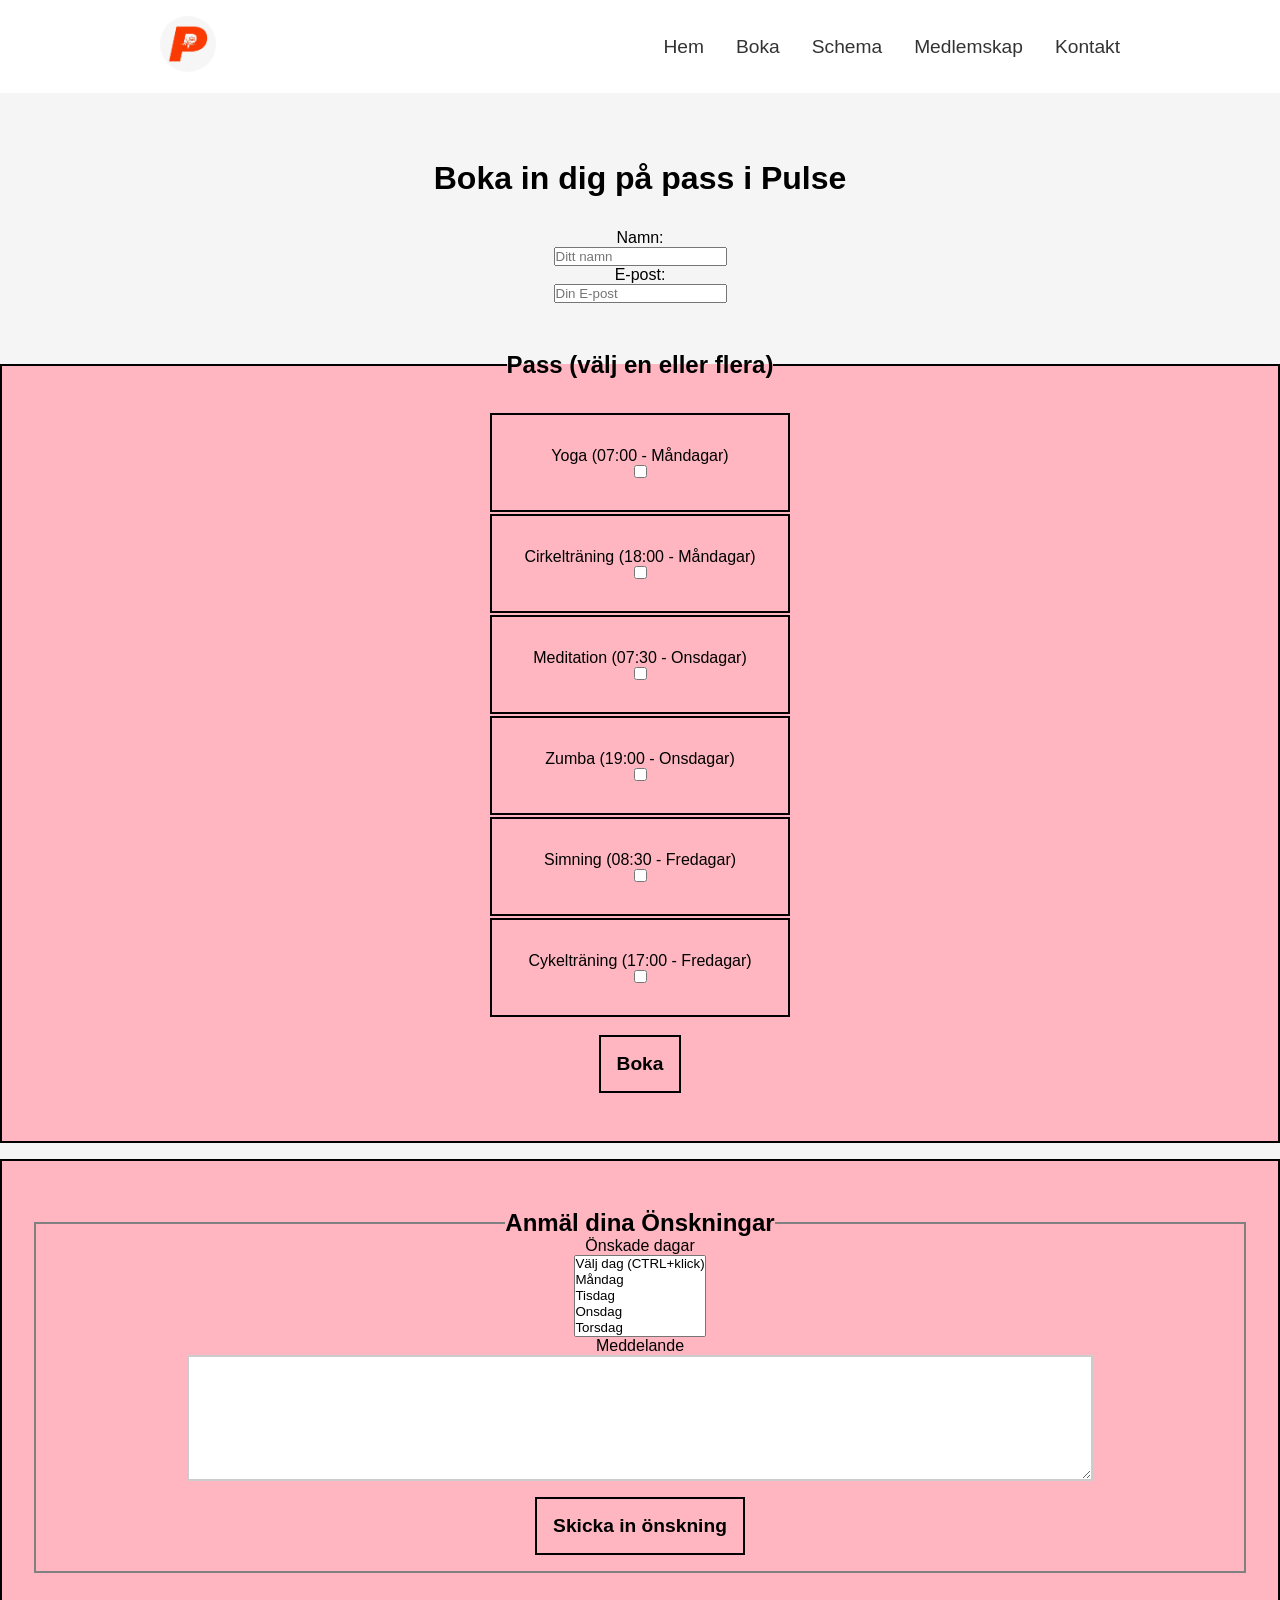
==== boka.html @ 0f68f52a "tog bort target="_blank" från navigeringslänkarna för konsekvensens skull" ====
<!DOCTYPE html>
<html lang="en">
<head>
    <meta charset="UTF-8">
    <meta name="viewport" content="width=device-width, initial-scale=1.0">
    <link rel="stylesheet" href="assets/styles/boka.css">
    <link rel="stylesheet" href="assets/styles/nav.css">
    <link rel="icon" type="image/png" href="assets/favicon/favicon-96x96.png" sizes="96x96" />
    <link rel="icon" type="image/svg+xml" href="assets/favicon/favicon.svg" />
    <link rel="shortcut icon" href="assets/favicon/favicon.ico" />
    <link rel="apple-touch-icon" sizes="180x180" href="assets/favicon/apple-touch-icon.png" />
    <link rel="manifest" href="assets/favicon/site.webmanifest" />
    <title>Boka</title>
</head>
<body>
    
    <nav>
        <div class="logo"><img src="assets/images/logo.png" alt="Träningsstudion Pulse Logo"></div>
        <ul>
            <li><a href="index.html" rel="noopener noreferrer">Hem</a></li>
            <li><a href="boka.html" rel="noopener noreferrer">Boka</a></li>
            <li><a href="schema.html" rel="noopener noreferrer">Schema</a></li>
            <li><a href="medlemskap.html" rel="noopener noreferrer">Medlemskap</a></li>
            <li><a href="kontakt.html" rel="noopener noreferrer">Kontakt</a></li>
        </ul>
    </nav>

    <header>
        <h1>Boka in dig på pass i Pulse</h1>
    </header>
    <main>
        <form action="#" method="post">
            <div class="userinput">
            <label for="namn">Namn:</label>
            <input type="text" name="namn" id="namn" required placeholder="Ditt namn">

            <label for="email">E-post:</label>
            <input type="email" id="email" name="email" required placeholder="Din E-post">
            </div>
            <div class="submit">
                    <fieldset class="ram">
                        <legend class="ramrubrik">Pass (välj en eller flera)</legend>
                    <table>
                        <tbody>
                            <tr>
                                <td class="ram">
                                    <label for="yoga">Yoga (07:00 - Måndagar)</label>
                                    <input type="checkbox" id="yoga" name="trainingType" value="yoga">
                                </td>
                            </tr>
                            <tr>
                                <td class="ram">
                                    <label for="cirkletraining">Cirkelträning (18:00 - Måndagar)</label>
                                    <input type="checkbox" name="trainingType" id="cirkletraining" value="cirkletraining">
                                </td>
                            </tr>
                            <tr>
                                <td class="ram">
                            <label for="meditation">Meditation (07:30 - Onsdagar)</label>
                            <input type="checkbox" name="trainingType" id="meditation" value="meditation">
                                </td>
                            </tr>
                            <tr>
                                <td class="ram">
                            <label for="zumba">Zumba (19:00 - Onsdagar)</label>
                            <input type="checkbox" name="trainingType" id="zumba" value="zumba">
                                </td>
                            </tr>
                            <tr>
                                <td class="ram">    
                            <label for="simning">Simning (08:30 - Fredagar)</label>
                            <input type="checkbox" name="trainingType" id="simning" value="simning">
                                </td>
                            </tr>
                            <tr>
                                <td class="ram">   
                            <label for="cycling">Cykelträning (17:00 - Fredagar)</label>
                            <input type="checkbox" name="trainingType" id="cycling" value="cycling">
                                </td>
                            </tr>
                    </fieldset> 
                </tbody>  
            </table> 
            <button type="submit" class="boka-btn">Boka</button>  
            </div>
        </form>
        <form action="#" method="post" class="meddelandeform">
            <fieldset class="ram-med">
            <legend class="med-legend">Anmäl dina Önskningar</legend>
            <label for="onskad-dag">Önskade dagar</label>
            <div class="selectors">
            <select id="onskad-dag" name="onskad-dag" required multiple size="5">
                <option value="">Välj dag (CTRL+klick)</option>
                <option value="måndag">Måndag</option>
                <option value="tisdag">Tisdag</option>
                <option value="onsdag">Onsdag</option>
                <option value="Torsdag">Torsdag</option>
                <option value="fredag">Fredag</option>
            </select>
            </div>
            <label for="meddelande">Meddelande</label>
            <textarea id="meddelande" name="meddelande" rows="6"></textarea>
            <button type="submit">Skicka in önskning</button>
            </fieldset>
        </form>
    </main>
</body>
</html>
---- assets/styles/boka.css ----
h1 {
    margin-top: 10rem;
    text-align: center;
    margin-bottom: 2rem;
}
.ram {
    border: 2px solid black;
    background-color: lightpink;
    padding: 2rem;
    display: flex;
    flex-direction: column;
    align-items: center;
    justify-content: center;
}

.ram:hover{
    background-color: #ddd;
}

.ramrubrik {
    text-align: center;
    font-size: x-large;
    font-weight: bold;
}

button {
    border: 2px solid black;
    background-color: lightpink;
    padding: 1rem;
    margin: 1rem;
    font-weight: bold;
    font-size: larger;
}

.userinput {
    display: flex;
    flex-direction: column;
    align-items: center;
    justify-content: center;
}

.boka-btn:hover {
    border: 2px solid lightpink;
    background-color: rgb(24, 23, 23);
    color: #ccc;
    font-size: x-large;
}

fieldset {
    margin-top: 3rem;
    margin-bottom: 1rem;
    display: flex;
    justify-content: space-around;
    flex-direction: column;
    align-items: center;
    border: 2px solid gray;
}

.tableboka {
    border: 2px solid black;
    background-color: lightpink;
}

.submit {
    display: flex;
    flex-direction: column;
}

.meddelandeform {
    border: 2px solid black;
    background-color: lightpink;
    padding: 2rem;
    display: flex;
    flex-direction: column;
    align-items: center;
    justify-content: center;
}

.selectors {
    display: flex;
    flex-direction: row;
    align-items: center;
    justify-content: center;
}

.med-legend {
    text-align: center;
    font-size: x-large;
    font-weight: bold;
}

.ram-med {
    margin-top: 1rem;
    margin-bottom: 1rem;
    display: flex;
    justify-content: space-around;
    flex-direction: column;
    align-items: center;
    border: 2px solid gray;
    width: 100%;
}

#meddelande{
    width: 75%;
    padding: 1rem;
    border: 2px solid #ccc;
}
---- assets/styles/nav.css ----
* {
    margin: 0;
    padding: 0;
    box-sizing: border-box;
}

body {
    font-family: 'Poppins', sans-serif;
    background-color: #f5f5f5;
}

nav {
    width: 100%;
    padding: 1rem 10rem;
    display: flex;
    justify-content: space-between;
    align-items: center;
    font-size: 1.2rem;
    position: fixed;
    top: 0;
    background-color: #fff;
    z-index: 1000;
}

nav ul {
    display: flex;
    justify-content: center;
    gap: 2rem;
    list-style: none;
}

nav ul li a {
    text-decoration: none;
    color: #333;
    transition: color 0.3s ease;
}

nav ul li a:hover {
    color: #0a0a0a;
}

nav .logo {
    font-weight: bold;
    font-family: Arial, Helvetica, sans-serif;
    user-select: none;
}

nav .logo img {
    height: 3.5rem;
    width: auto;
    border-radius: 50%;
}

@media (max-width: 768px) {
    nav {
        padding: 1rem 2rem;
    }

    nav ul {
        gap: 1rem;
    }
}

@media (max-width: 480px) {
    nav {
        flex-direction: column;
        align-items: flex-start;
    }

    nav ul {
        flex-direction: column;
        gap: .5rem;
    }
}
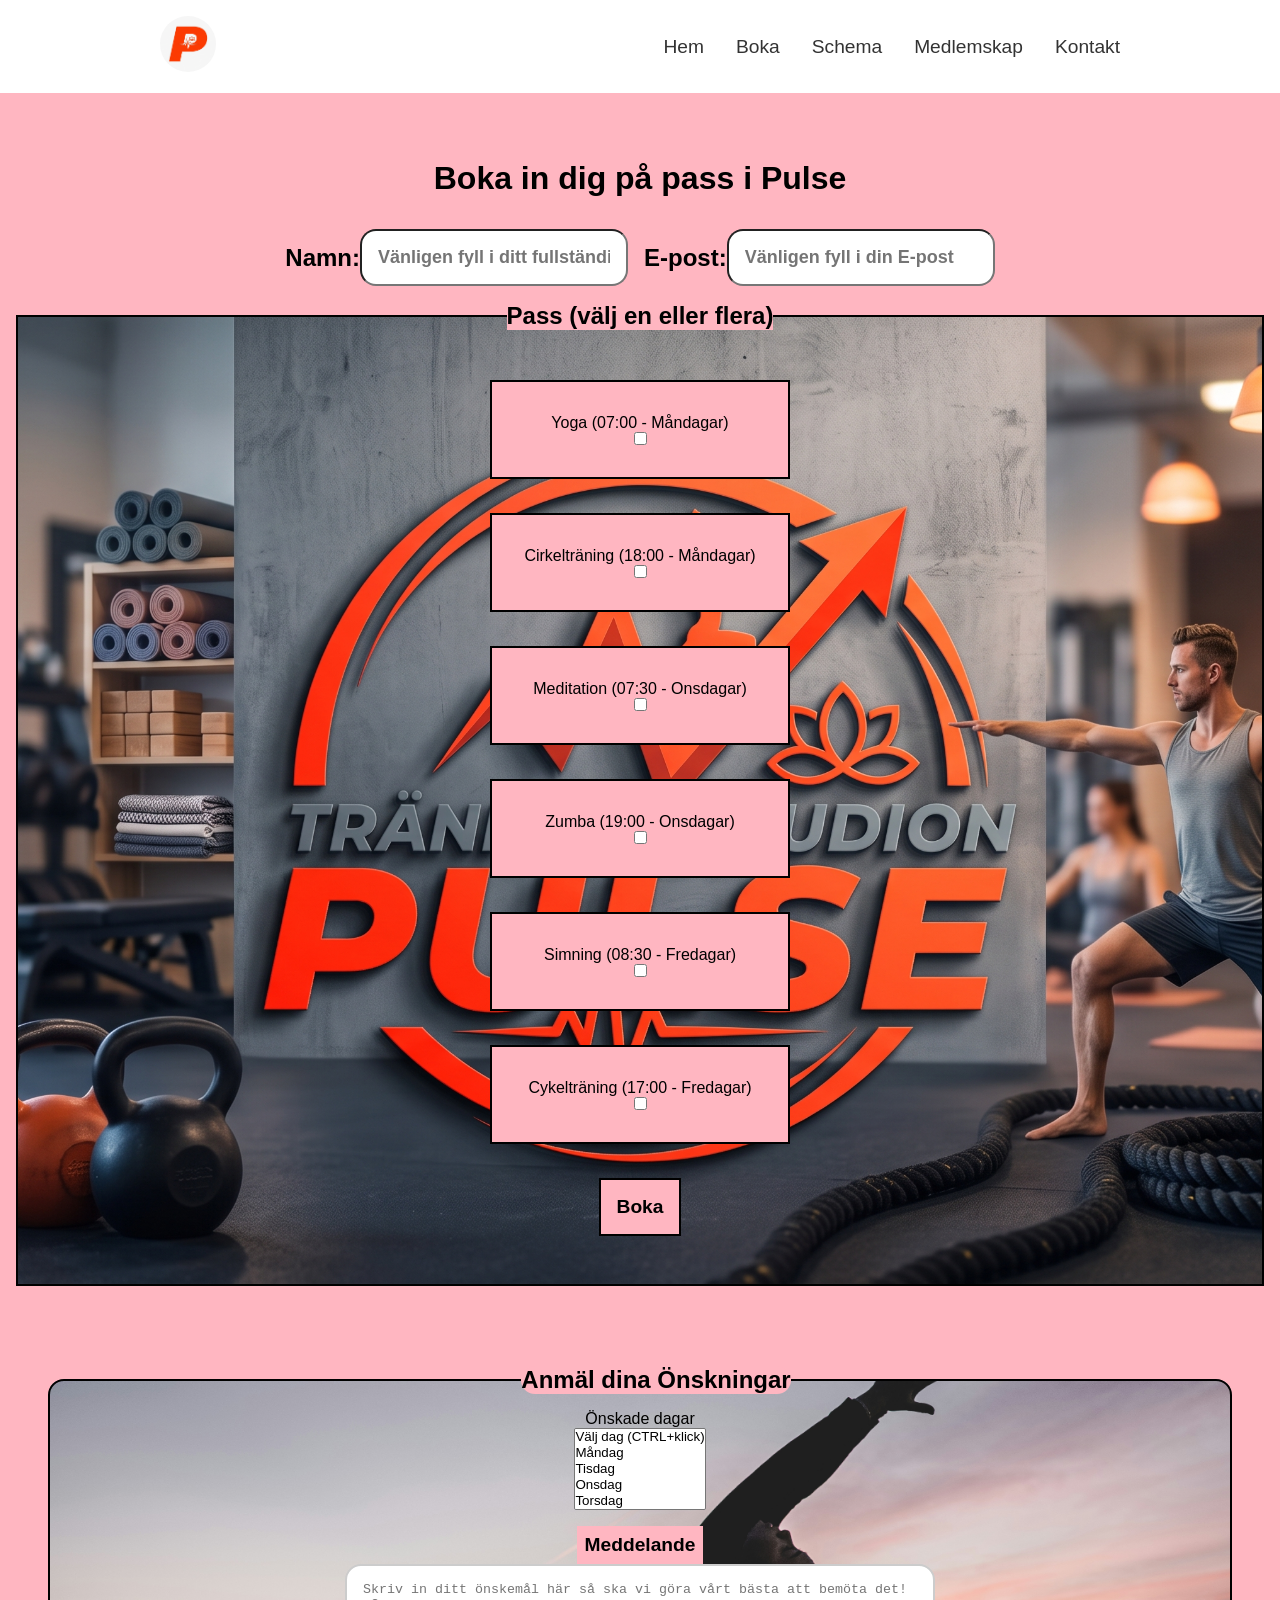
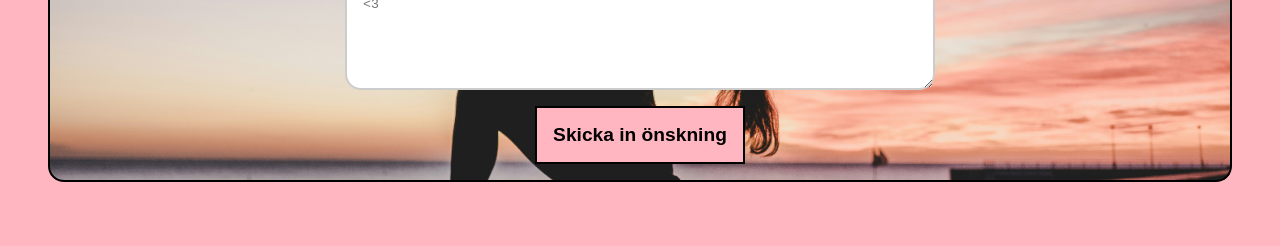
==== commit 7f7ccb54: "ny style till boka" ====
--- a/boka.html
+++ b/boka.html
@@ -12,8 +12,7 @@
     <link rel="manifest" href="assets/favicon/site.webmanifest" />
     <title>Boka</title>
 </head>
-<body>
-    
+<body id="form-header">
     <nav>
         <div class="logo"><img src="assets/images/logo.png" alt="Träningsstudion Pulse Logo"></div>
         <ul>
@@ -24,56 +23,55 @@
             <li><a href="kontakt.html" rel="noopener noreferrer">Kontakt</a></li>
         </ul>
     </nav>
-
     <header>
         <h1>Boka in dig på pass i Pulse</h1>
     </header>
     <main>
         <form action="#" method="post">
-            <div class="userinput">
-            <label for="namn">Namn:</label>
-            <input type="text" name="namn" id="namn" required placeholder="Ditt namn">
+            <div id="userlable-input">
+            <label class="userlable" for="namn">Namn:</label>
+            <input class="userinput" type="text" name="namn" id="namn" required placeholder="Vänligen fyll i ditt fullständiga namn">
 
-            <label for="email">E-post:</label>
-            <input type="email" id="email" name="email" required placeholder="Din E-post">
+            <label class="userlable" for="email">E-post:</label>
+            <input class="userinput" type="email" id="email" name="email" required placeholder="Vänligen fyll i din E-post">
             </div>
             <div class="submit">
-                    <fieldset class="ram">
+                    <fieldset id="ram">
                         <legend class="ramrubrik">Pass (välj en eller flera)</legend>
                     <table>
                         <tbody>
                             <tr>
-                                <td class="ram">
+                                <td class="ram-trainingstype">
                                     <label for="yoga">Yoga (07:00 - Måndagar)</label>
                                     <input type="checkbox" id="yoga" name="trainingType" value="yoga">
                                 </td>
                             </tr>
                             <tr>
-                                <td class="ram">
+                                <td class="ram-trainingstype">
                                     <label for="cirkletraining">Cirkelträning (18:00 - Måndagar)</label>
                                     <input type="checkbox" name="trainingType" id="cirkletraining" value="cirkletraining">
                                 </td>
                             </tr>
                             <tr>
-                                <td class="ram">
+                                <td class="ram-trainingstype">
                             <label for="meditation">Meditation (07:30 - Onsdagar)</label>
                             <input type="checkbox" name="trainingType" id="meditation" value="meditation">
                                 </td>
                             </tr>
                             <tr>
-                                <td class="ram">
+                                <td class="ram-trainingstype">
                             <label for="zumba">Zumba (19:00 - Onsdagar)</label>
                             <input type="checkbox" name="trainingType" id="zumba" value="zumba">
                                 </td>
                             </tr>
                             <tr>
-                                <td class="ram">    
+                                <td class="ram-trainingstype">    
                             <label for="simning">Simning (08:30 - Fredagar)</label>
                             <input type="checkbox" name="trainingType" id="simning" value="simning">
                                 </td>
                             </tr>
                             <tr>
-                                <td class="ram">   
+                                <td class="ram-trainingstype">   
                             <label for="cycling">Cykelträning (17:00 - Fredagar)</label>
                             <input type="checkbox" name="trainingType" id="cycling" value="cycling">
                                 </td>
@@ -85,7 +83,7 @@
             </div>
         </form>
         <form action="#" method="post" class="meddelandeform">
-            <fieldset class="ram-med">
+            <fieldset id="ram-med">
             <legend class="med-legend">Anmäl dina Önskningar</legend>
             <label for="onskad-dag">Önskade dagar</label>
             <div class="selectors">
@@ -98,9 +96,9 @@
                 <option value="fredag">Fredag</option>
             </select>
             </div>
-            <label for="meddelande">Meddelande</label>
-            <textarea id="meddelande" name="meddelande" rows="6"></textarea>
-            <button type="submit">Skicka in önskning</button>
+            <label id="med-text" for="meddelande">Meddelande</label>
+            <textarea id="meddelande" name="meddelande" rows="6" placeholder="Skriv in ditt önskemål här så ska vi göra vårt bästa att bemöta det! <3"></textarea>
+            <button type="submit" id="med-btn">Skicka in önskning</button>
             </fieldset>
         </form>
     </main>
--- a/assets/styles/boka.css
+++ b/assets/styles/boka.css
@@ -3,7 +3,32 @@
     text-align: center;
     margin-bottom: 2rem;
 }
-.ram {
+
+
+#form-header {
+    background-color: lightpink;
+}
+
+#userlable-input {
+    display: flex;
+    flex-direction: row;
+    align-items: center;
+    justify-content: center;
+}
+#ram {
+    border: 2px solid black;
+    background-image: url(../images/medlemskap/header.jpg);
+    background-size: cover;
+    background-position: center;
+    padding: 2rem;
+    display: flex;
+    flex-direction: column;
+    align-items: center;
+    justify-content: center;
+    margin: 1rem;
+}
+
+.ram-trainingstype {
     border: 2px solid black;
     background-color: lightpink;
     padding: 2rem;
@@ -11,16 +36,18 @@
     flex-direction: column;
     align-items: center;
     justify-content: center;
+    margin: 1rem;
 }
 
-.ram:hover{
-    background-color: #ddd;
+.ram-trainingstype:hover{
+    background-color: greenyellow;
 }
 
 .ramrubrik {
     text-align: center;
     font-size: x-large;
     font-weight: bold;
+    background-color: lightpink;
 }
 
 button {
@@ -32,17 +59,27 @@
     font-size: larger;
 }
 
-.userinput {
+.user {
     display: flex;
     flex-direction: column;
     align-items: center;
     justify-content: center;
 }
 
+.userlable {
+    color: black;
+    font-size: x-large;
+    font-weight: bold;
+}
+
+.userinput {
+    font-size: large;
+    font-weight: bold;
+}
+
 .boka-btn:hover {
     border: 2px solid lightpink;
-    background-color: rgb(24, 23, 23);
-    color: #ccc;
+    background-color: greenyellow;
     font-size: x-large;
 }
 
@@ -59,6 +96,7 @@
 .tableboka {
     border: 2px solid black;
     background-color: lightpink;
+    margin: 1rem;
 }
 
 .submit {
@@ -67,13 +105,13 @@
 }
 
 .meddelandeform {
-    border: 2px solid black;
     background-color: lightpink;
     padding: 2rem;
     display: flex;
     flex-direction: column;
     align-items: center;
     justify-content: center;
+    margin: 1rem;
 }
 
 .selectors {
@@ -87,21 +125,63 @@
     text-align: center;
     font-size: x-large;
     font-weight: bold;
+    margin: 1rem;
+    background-color: lightpink;
+    border-radius: 1rem;
 }
 
-.ram-med {
-    margin-top: 1rem;
-    margin-bottom: 1rem;
+#ram-med {
+    margin: 1rem;
     display: flex;
     justify-content: space-around;
     flex-direction: column;
     align-items: center;
-    border: 2px solid gray;
+    border: 2px solid black;
     width: 100%;
+    background-image: url(../images/index/header.jpg);
+    background-size: cover;
+    background-position: center;
+    border-radius: 1rem;
 }
 
 #meddelande{
-    width: 75%;
+    width: 50%;
     padding: 1rem;
     border: 2px solid #ccc;
+    border-radius: 1rem;
+}
+
+#med-btn:hover {
+    background-color: greenyellow;
+    border: none;
+}
+
+#med-text {
+    color: black;
+    font-size: larger;
+    font-weight: bold;
+    background-color: lightpink;
+    margin-top: 1rem;
+    padding: 8px;
+}
+
+#namn {
+    width: fit-content;
+    min-width: 10ch;
+    align-self: auto;
+    background-color: white;
+    color: lightpink;
+    padding: 1rem;
+    border-radius: 1rem;
+    margin-right: 1rem;
+}
+
+#email {
+    width: fit-content;
+    min-width: 10ch;
+    align-self: auto;
+    background-color: white;
+    color: lightpink;
+    padding: 1rem;
+    border-radius: 1rem;
 }
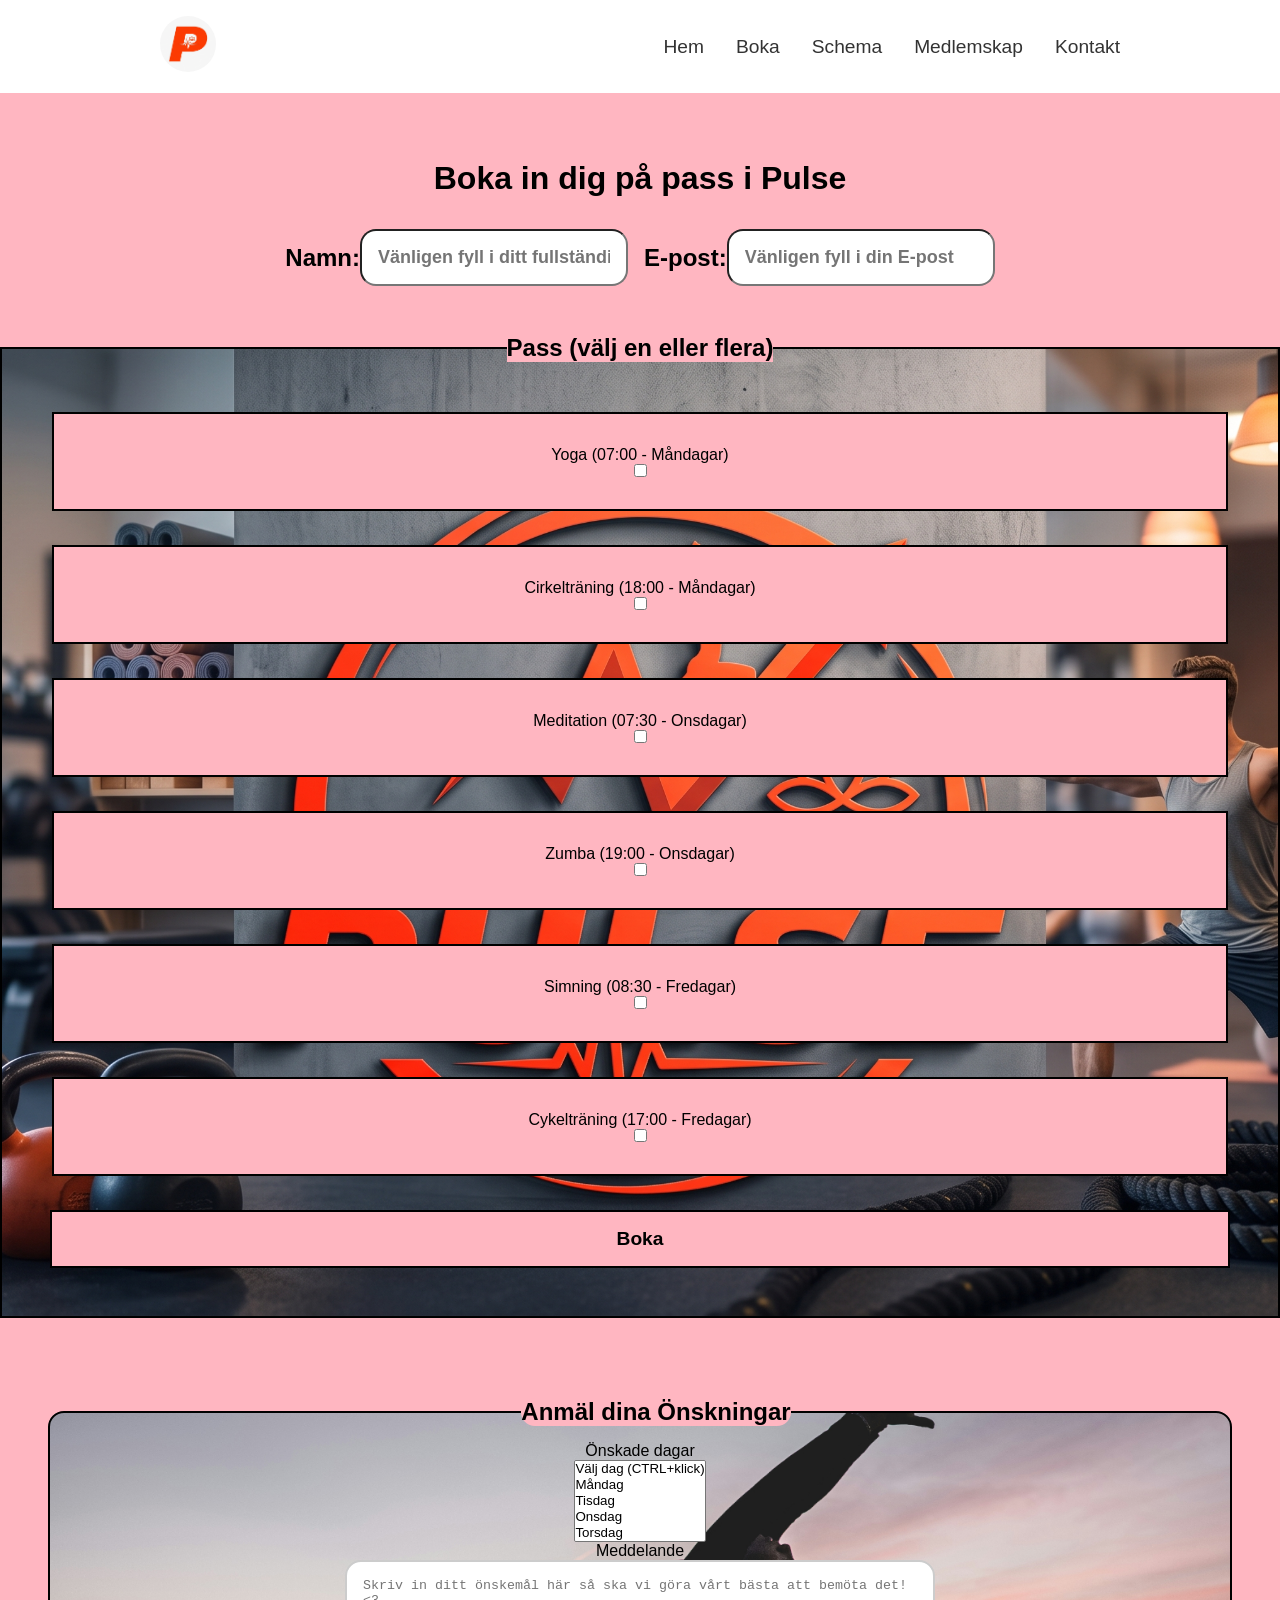
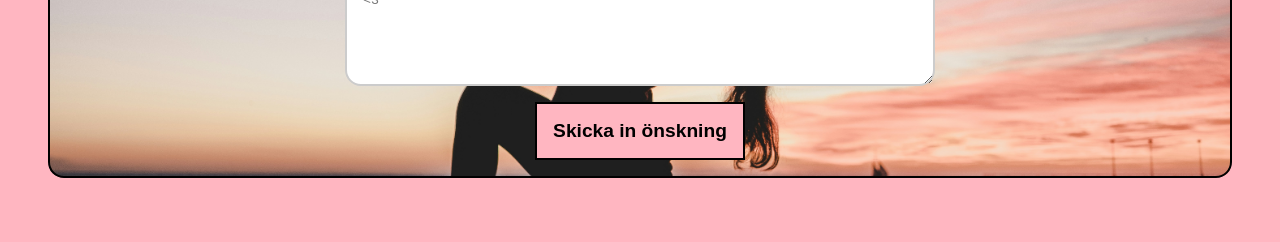
==== commit f7c71090: "wider lables för passen" ====
--- a/boka.html
+++ b/boka.html
@@ -42,13 +42,13 @@
                         <tbody>
                             <tr>
                                 <td class="ram-trainingstype">
-                                    <label for="yoga">Yoga (07:00 - Måndagar)</label>
+                                    <label or="yoga">Yoga (07:00 - Måndagar)</label>
                                     <input type="checkbox" id="yoga" name="trainingType" value="yoga">
                                 </td>
                             </tr>
                             <tr>
                                 <td class="ram-trainingstype">
-                                    <label for="cirkletraining">Cirkelträning (18:00 - Måndagar)</label>
+                                    <label raining" for="cirkletraining">Cirkelträning (18:00 - Måndagar)</label>
                                     <input type="checkbox" name="trainingType" id="cirkletraining" value="cirkletraining">
                                 </td>
                             </tr>
@@ -96,7 +96,7 @@
                 <option value="fredag">Fredag</option>
             </select>
             </div>
-            <label id="med-text" for="meddelande">Meddelande</label>
+            <label t" for="meddelande">Meddelande</label>
             <textarea id="meddelande" name="meddelande" rows="6" placeholder="Skriv in ditt önskemål här så ska vi göra vårt bästa att bemöta det! <3"></textarea>
             <button type="submit" id="med-btn">Skicka in önskning</button>
             </fieldset>
--- a/assets/styles/boka.css
+++ b/assets/styles/boka.css
@@ -21,22 +21,19 @@
     background-size: cover;
     background-position: center;
     padding: 2rem;
-    display: flex;
-    flex-direction: column;
-    align-items: center;
-    justify-content: center;
-    margin: 1rem;
+    display: grid;
+    grid-template-columns: repeat(1, 1fr);
 }
 
 .ram-trainingstype {
     border: 2px solid black;
     background-color: lightpink;
     padding: 2rem;
-    display: flex;
-    flex-direction: column;
-    align-items: center;
-    justify-content: center;
-    margin: 1rem;
+    margin: 1rem;
+    display: flex;
+    flex-direction: column;
+    align-items: center;
+    justify-content: center;
 }
 
 .ram-trainingstype:hover{
@@ -184,4 +181,39 @@
     color: lightpink;
     padding: 1rem;
     border-radius: 1rem;
-}+}
+
+/* .simning {
+    background-image: url(../images/simning.png);
+    background-size: auto;
+    background-position: center;
+    font-weight: bold;
+    padding: 2rem;
+    margin: 1rem;
+    display: flex;
+    flex-direction: column;
+    align-items: center;
+    justify-content: center;
+}
+
+#simning {
+    background-color: lightpink;
+} */
+
+/* 
+.cycling {
+    background-image: url(../images/cycling.png);
+    background-size: contain;
+    background-position: center;
+    font-weight: bold;
+    padding: 2rem;
+    margin: 1rem;
+    display: flex;
+    flex-direction: column;
+    align-items: center;
+    justify-content: center;
+}
+
+#cycling {
+    background-color: lightpink;
+}  */
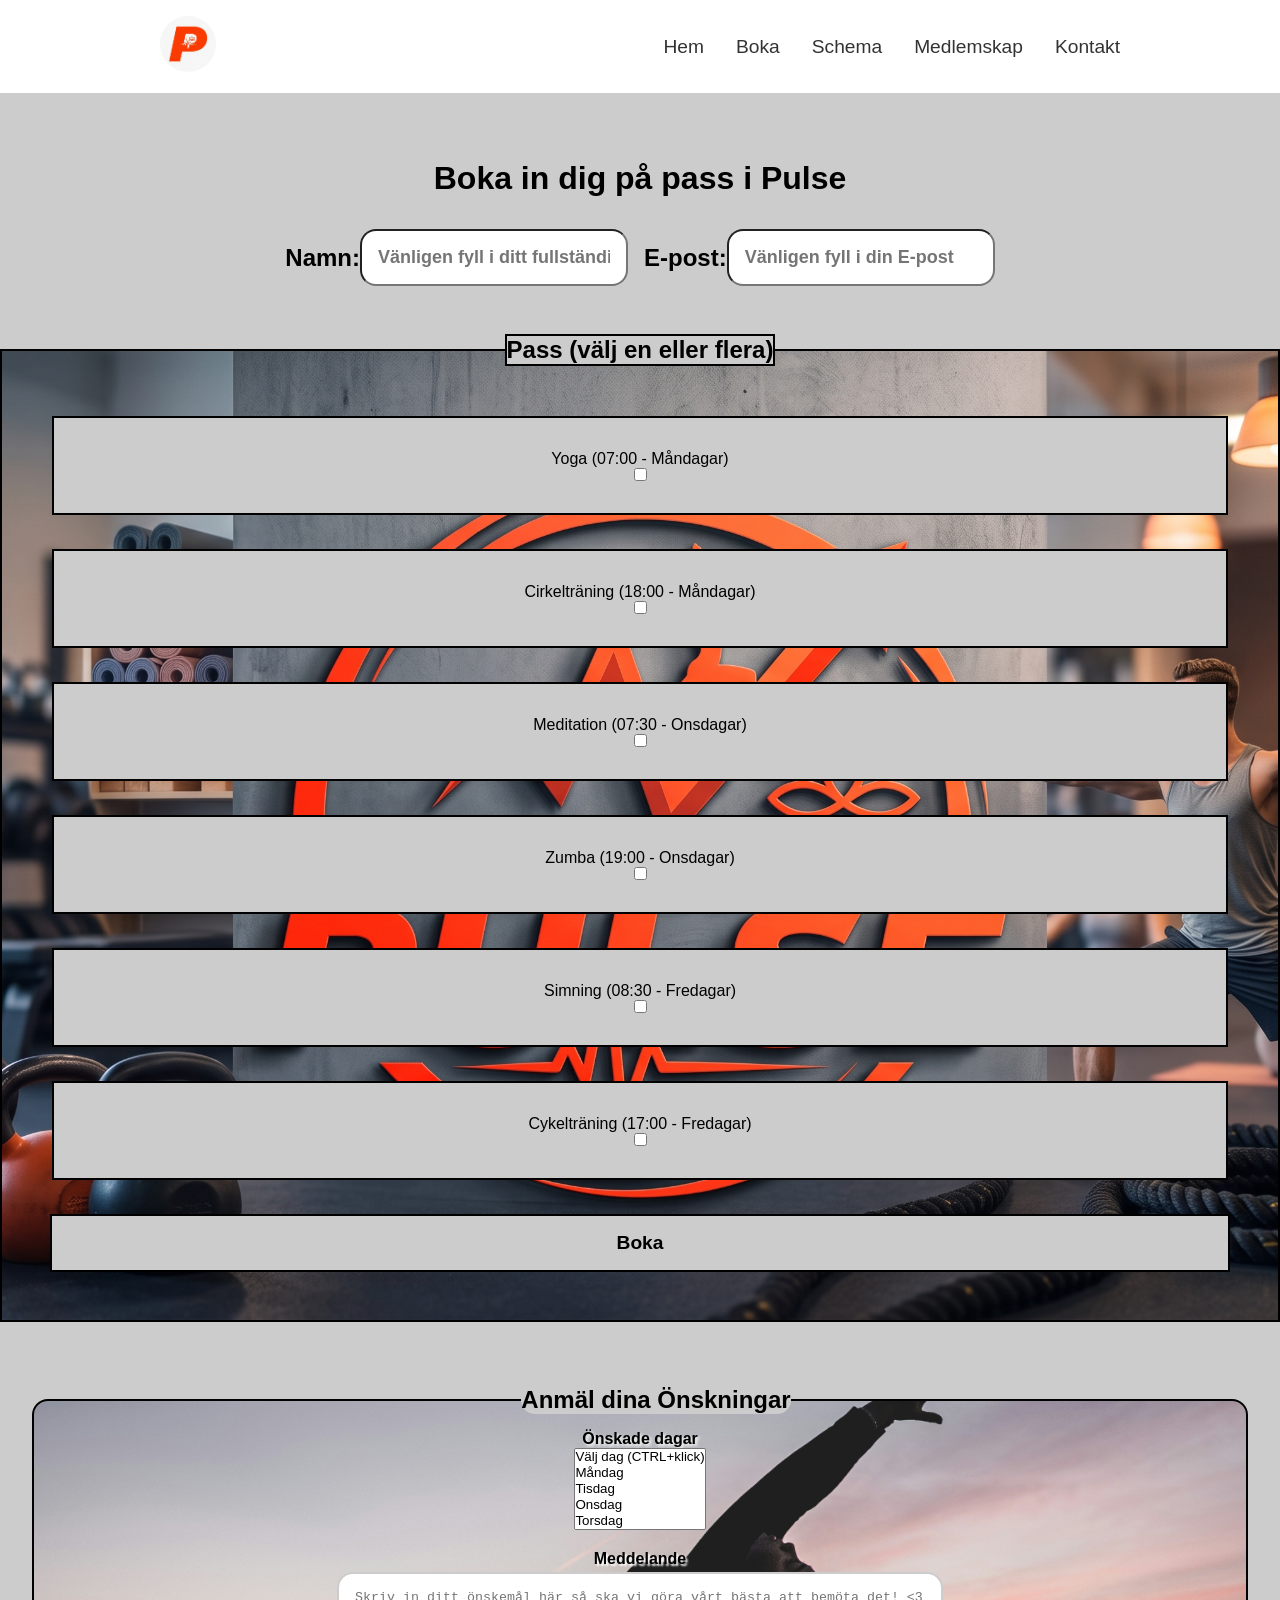
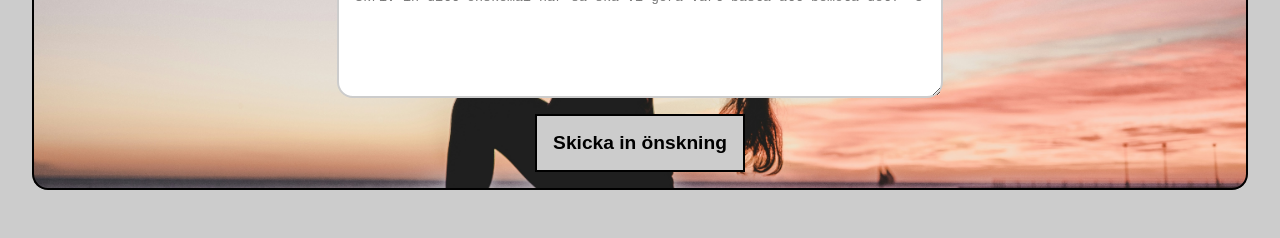
==== commit 84fff40b: "från wsl med nya boka.css" ====
--- a/boka.html
+++ b/boka.html
@@ -1,106 +1,106 @@
-<!DOCTYPE html>
-<html lang="en">
-<head>
-    <meta charset="UTF-8">
-    <meta name="viewport" content="width=device-width, initial-scale=1.0">
-    <link rel="stylesheet" href="assets/styles/boka.css">
-    <link rel="stylesheet" href="assets/styles/nav.css">
-    <link rel="icon" type="image/png" href="assets/favicon/favicon-96x96.png" sizes="96x96" />
-    <link rel="icon" type="image/svg+xml" href="assets/favicon/favicon.svg" />
-    <link rel="shortcut icon" href="assets/favicon/favicon.ico" />
-    <link rel="apple-touch-icon" sizes="180x180" href="assets/favicon/apple-touch-icon.png" />
-    <link rel="manifest" href="assets/favicon/site.webmanifest" />
-    <title>Boka</title>
-</head>
-<body id="form-header">
-    <nav>
-        <div class="logo"><img src="assets/images/logo.png" alt="Träningsstudion Pulse Logo"></div>
-        <ul>
-            <li><a href="index.html" rel="noopener noreferrer">Hem</a></li>
-            <li><a href="boka.html" rel="noopener noreferrer">Boka</a></li>
-            <li><a href="schema.html" rel="noopener noreferrer">Schema</a></li>
-            <li><a href="medlemskap.html" rel="noopener noreferrer">Medlemskap</a></li>
-            <li><a href="kontakt.html" rel="noopener noreferrer">Kontakt</a></li>
-        </ul>
-    </nav>
-    <header>
-        <h1>Boka in dig på pass i Pulse</h1>
-    </header>
-    <main>
-        <form action="#" method="post">
-            <div id="userlable-input">
-            <label class="userlable" for="namn">Namn:</label>
-            <input class="userinput" type="text" name="namn" id="namn" required placeholder="Vänligen fyll i ditt fullständiga namn">
-
-            <label class="userlable" for="email">E-post:</label>
-            <input class="userinput" type="email" id="email" name="email" required placeholder="Vänligen fyll i din E-post">
-            </div>
-            <div class="submit">
-                    <fieldset id="ram">
-                        <legend class="ramrubrik">Pass (välj en eller flera)</legend>
-                    <table>
-                        <tbody>
-                            <tr>
-                                <td class="ram-trainingstype">
-                                    <label or="yoga">Yoga (07:00 - Måndagar)</label>
-                                    <input type="checkbox" id="yoga" name="trainingType" value="yoga">
-                                </td>
-                            </tr>
-                            <tr>
-                                <td class="ram-trainingstype">
-                                    <label raining" for="cirkletraining">Cirkelträning (18:00 - Måndagar)</label>
-                                    <input type="checkbox" name="trainingType" id="cirkletraining" value="cirkletraining">
-                                </td>
-                            </tr>
-                            <tr>
-                                <td class="ram-trainingstype">
-                            <label for="meditation">Meditation (07:30 - Onsdagar)</label>
-                            <input type="checkbox" name="trainingType" id="meditation" value="meditation">
-                                </td>
-                            </tr>
-                            <tr>
-                                <td class="ram-trainingstype">
-                            <label for="zumba">Zumba (19:00 - Onsdagar)</label>
-                            <input type="checkbox" name="trainingType" id="zumba" value="zumba">
-                                </td>
-                            </tr>
-                            <tr>
-                                <td class="ram-trainingstype">    
-                            <label for="simning">Simning (08:30 - Fredagar)</label>
-                            <input type="checkbox" name="trainingType" id="simning" value="simning">
-                                </td>
-                            </tr>
-                            <tr>
-                                <td class="ram-trainingstype">   
-                            <label for="cycling">Cykelträning (17:00 - Fredagar)</label>
-                            <input type="checkbox" name="trainingType" id="cycling" value="cycling">
-                                </td>
-                            </tr>
-                    </fieldset> 
-                </tbody>  
-            </table> 
-            <button type="submit" class="boka-btn">Boka</button>  
-            </div>
-        </form>
-        <form action="#" method="post" class="meddelandeform">
-            <fieldset id="ram-med">
-            <legend class="med-legend">Anmäl dina Önskningar</legend>
-            <label for="onskad-dag">Önskade dagar</label>
-            <div class="selectors">
-            <select id="onskad-dag" name="onskad-dag" required multiple size="5">
-                <option value="">Välj dag (CTRL+klick)</option>
-                <option value="måndag">Måndag</option>
-                <option value="tisdag">Tisdag</option>
-                <option value="onsdag">Onsdag</option>
-                <option value="Torsdag">Torsdag</option>
-                <option value="fredag">Fredag</option>
-            </select>
-            </div>
-            <label t" for="meddelande">Meddelande</label>
-            <textarea id="meddelande" name="meddelande" rows="6" placeholder="Skriv in ditt önskemål här så ska vi göra vårt bästa att bemöta det! <3"></textarea>
-            <button type="submit" id="med-btn">Skicka in önskning</button>
-            </fieldset>
-        </form>
-    </main>
-</body>
+<!DOCTYPE html>
+<html lang="en">
+<head>
+    <meta charset="UTF-8">
+    <meta name="viewport" content="width=device-width, initial-scale=1.0">
+    <link rel="stylesheet" href="assets/styles/boka.css">
+    <link rel="stylesheet" href="assets/styles/nav.css">
+    <link rel="icon" type="image/png" href="assets/favicon/favicon-96x96.png" sizes="96x96" />
+    <link rel="icon" type="image/svg+xml" href="assets/favicon/favicon.svg" />
+    <link rel="shortcut icon" href="assets/favicon/favicon.ico" />
+    <link rel="apple-touch-icon" sizes="180x180" href="assets/favicon/apple-touch-icon.png" />
+    <link rel="manifest" href="assets/favicon/site.webmanifest" />
+    <title>Boka</title>
+</head>
+<body id="form-header">
+    <nav>
+        <div class="logo"><img src="assets/images/logo.png" alt="Träningsstudion Pulse Logo"></div>
+        <ul>
+            <li><a href="index.html" rel="noopener noreferrer">Hem</a></li>
+            <li><a href="boka.html" rel="noopener noreferrer">Boka</a></li>
+            <li><a href="schema.html" rel="noopener noreferrer">Schema</a></li>
+            <li><a href="medlemskap.html" rel="noopener noreferrer">Medlemskap</a></li>
+            <li><a href="kontakt.html" rel="noopener noreferrer">Kontakt</a></li>
+        </ul>
+    </nav>
+    <header>
+        <h1>Boka in dig på pass i Pulse</h1>
+    </header>
+    <main>
+        <form action="#" method="post">
+            <div id="userlable-input">
+            <label class="userlable" for="namn">Namn:</label>
+            <input class="userinput" type="text" name="namn" id="namn" required placeholder="Vänligen fyll i ditt fullständiga namn">
+
+            <label class="userlable" for="email">E-post:</label>
+            <input class="userinput" type="email" id="email" name="email" required placeholder="Vänligen fyll i din E-post">
+            </div>
+            <div class="submit">
+                    <fieldset id="ram">
+                        <legend class="ramrubrik">Pass (välj en eller flera)</legend>
+                    <table>
+                        <tbody>
+                            <tr>
+                                <td class="ram-trainingstype">
+                                    <label or="yoga">Yoga (07:00 - Måndagar)</label>
+                                    <input type="checkbox" id="yoga" name="trainingType" value="yoga">
+                                </td>
+                            </tr>
+                            <tr>
+                                <td class="ram-trainingstype">
+                                    <label raining" for="cirkletraining">Cirkelträning (18:00 - Måndagar)</label>
+                                    <input type="checkbox" name="trainingType" id="cirkletraining" value="cirkletraining">
+                                </td>
+                            </tr>
+                            <tr>
+                                <td class="ram-trainingstype">
+                            <label for="meditation">Meditation (07:30 - Onsdagar)</label>
+                            <input type="checkbox" name="trainingType" id="meditation" value="meditation">
+                                </td>
+                            </tr>
+                            <tr>
+                                <td class="ram-trainingstype">
+                            <label for="zumba">Zumba (19:00 - Onsdagar)</label>
+                            <input type="checkbox" name="trainingType" id="zumba" value="zumba">
+                                </td>
+                            </tr>
+                            <tr>
+                                <td class="ram-trainingstype">    
+                            <label for="simning">Simning (08:30 - Fredagar)</label>
+                            <input type="checkbox" name="trainingType" id="simning" value="simning">
+                                </td>
+                            </tr>
+                            <tr>
+                                <td class="ram-trainingstype">   
+                            <label for="cycling">Cykelträning (17:00 - Fredagar)</label>
+                            <input type="checkbox" name="trainingType" id="cycling" value="cycling">
+                                </td>
+                            </tr>
+                    </fieldset> 
+                </tbody>  
+            </table> 
+            <button type="submit" class="boka-btn">Boka</button>  
+            </div>
+        </form>
+        <form action="#" method="post" class="meddelandeform">
+            <fieldset id="ram-med">
+            <legend class="med-legend">Anmäl dina Önskningar</legend>
+            <label id="dag-label" for="onskad-dag">Önskade dagar</label>
+            <div class="selectors">
+            <select id="onskad-dag" name="onskad-dag" required multiple size="5">
+                <option value="">Välj dag (CTRL+klick)</option>
+                <option value="måndag">Måndag</option>
+                <option value="tisdag">Tisdag</option>
+                <option value="onsdag">Onsdag</option>
+                <option value="Torsdag">Torsdag</option>
+                <option value="fredag">Fredag</option>
+            </select>
+            </div>
+            <label id="med-label" for="meddelande">Meddelande</label>
+            <textarea id="meddelande" name="meddelande" rows="6" placeholder="Skriv in ditt önskemål här så ska vi göra vårt bästa att bemöta det! <3"></textarea>
+            <button type="submit" id="med-btn">Skicka in önskning</button>
+            </fieldset>
+        </form>
+    </main>
+</body>
 </html>
--- a/assets/styles/boka.css
+++ b/assets/styles/boka.css
@@ -1,219 +1,229 @@
-h1 {
-    margin-top: 10rem;
-    text-align: center;
-    margin-bottom: 2rem;
-}
-
-
-#form-header {
-    background-color: lightpink;
-}
-
-#userlable-input {
-    display: flex;
-    flex-direction: row;
-    align-items: center;
-    justify-content: center;
-}
-#ram {
-    border: 2px solid black;
-    background-image: url(../images/medlemskap/header.jpg);
-    background-size: cover;
-    background-position: center;
-    padding: 2rem;
-    display: grid;
-    grid-template-columns: repeat(1, 1fr);
-}
-
-.ram-trainingstype {
-    border: 2px solid black;
-    background-color: lightpink;
-    padding: 2rem;
-    margin: 1rem;
-    display: flex;
-    flex-direction: column;
-    align-items: center;
-    justify-content: center;
-}
-
-.ram-trainingstype:hover{
-    background-color: greenyellow;
-}
-
-.ramrubrik {
-    text-align: center;
-    font-size: x-large;
-    font-weight: bold;
-    background-color: lightpink;
-}
-
-button {
-    border: 2px solid black;
-    background-color: lightpink;
-    padding: 1rem;
-    margin: 1rem;
-    font-weight: bold;
-    font-size: larger;
-}
-
-.user {
-    display: flex;
-    flex-direction: column;
-    align-items: center;
-    justify-content: center;
-}
-
-.userlable {
-    color: black;
-    font-size: x-large;
-    font-weight: bold;
-}
-
-.userinput {
-    font-size: large;
-    font-weight: bold;
-}
-
-.boka-btn:hover {
-    border: 2px solid lightpink;
-    background-color: greenyellow;
-    font-size: x-large;
-}
-
-fieldset {
-    margin-top: 3rem;
-    margin-bottom: 1rem;
-    display: flex;
-    justify-content: space-around;
-    flex-direction: column;
-    align-items: center;
-    border: 2px solid gray;
-}
-
-.tableboka {
-    border: 2px solid black;
-    background-color: lightpink;
-    margin: 1rem;
-}
-
-.submit {
-    display: flex;
-    flex-direction: column;
-}
-
-.meddelandeform {
-    background-color: lightpink;
-    padding: 2rem;
-    display: flex;
-    flex-direction: column;
-    align-items: center;
-    justify-content: center;
-    margin: 1rem;
-}
-
-.selectors {
-    display: flex;
-    flex-direction: row;
-    align-items: center;
-    justify-content: center;
-}
-
-.med-legend {
-    text-align: center;
-    font-size: x-large;
-    font-weight: bold;
-    margin: 1rem;
-    background-color: lightpink;
-    border-radius: 1rem;
-}
-
-#ram-med {
-    margin: 1rem;
-    display: flex;
-    justify-content: space-around;
-    flex-direction: column;
-    align-items: center;
-    border: 2px solid black;
-    width: 100%;
-    background-image: url(../images/index/header.jpg);
-    background-size: cover;
-    background-position: center;
-    border-radius: 1rem;
-}
-
-#meddelande{
-    width: 50%;
-    padding: 1rem;
-    border: 2px solid #ccc;
-    border-radius: 1rem;
-}
-
-#med-btn:hover {
-    background-color: greenyellow;
-    border: none;
-}
-
-#med-text {
-    color: black;
-    font-size: larger;
-    font-weight: bold;
-    background-color: lightpink;
-    margin-top: 1rem;
-    padding: 8px;
-}
-
-#namn {
-    width: fit-content;
-    min-width: 10ch;
-    align-self: auto;
-    background-color: white;
-    color: lightpink;
-    padding: 1rem;
-    border-radius: 1rem;
-    margin-right: 1rem;
-}
-
-#email {
-    width: fit-content;
-    min-width: 10ch;
-    align-self: auto;
-    background-color: white;
-    color: lightpink;
-    padding: 1rem;
-    border-radius: 1rem;
-}
-
-/* .simning {
-    background-image: url(../images/simning.png);
-    background-size: auto;
-    background-position: center;
-    font-weight: bold;
-    padding: 2rem;
-    margin: 1rem;
-    display: flex;
-    flex-direction: column;
-    align-items: center;
-    justify-content: center;
-}
-
-#simning {
-    background-color: lightpink;
-} */
-
-/* 
-.cycling {
-    background-image: url(../images/cycling.png);
-    background-size: contain;
-    background-position: center;
-    font-weight: bold;
-    padding: 2rem;
-    margin: 1rem;
-    display: flex;
-    flex-direction: column;
-    align-items: center;
-    justify-content: center;
-}
-
-#cycling {
-    background-color: lightpink;
+h1 {
+    margin-top: 10rem;
+    text-align: center;
+    margin-bottom: 2rem;
+}
+
+
+#form-header {
+    background-color: #ccc;
+}
+
+#userlable-input {
+    display: flex;
+    flex-direction: row;
+    align-items: center;
+    justify-content: center;
+}
+#ram {
+    border: 2px solid black;
+    background-image: url(../images/medlemskap/header.jpg);
+    background-size: cover;
+    background-position: center;
+    padding: 2rem;
+    display: grid;
+    grid-template-columns: repeat(1, 1fr);
+}
+
+.ram-trainingstype {
+    border: 2px solid black;
+    background-color: #ccc;
+    padding: 2rem;
+    margin: 1rem;
+    display: flex;
+    flex-direction: column;
+    align-items: center;
+    justify-content: center;
+}
+
+.ram-trainingstype:hover{
+    background-color: greenyellow;
+}
+
+.ramrubrik {
+    text-align: center;
+    font-size: x-large;
+    font-weight: bold;
+    background-color: #ccc;
+    border: 2px solid black;
+}
+
+button {
+    border: 2px solid black;
+    background-color: #ccc;
+    padding: 1rem;
+    margin: 1rem;
+    font-weight: bold;
+    font-size: larger;
+}
+
+.user {
+    display: flex;
+    flex-direction: column;
+    align-items: center;
+    justify-content: center;
+}
+
+.userlable {
+    color: black;
+    font-size: x-large;
+    font-weight: bold;
+}
+
+.userinput {
+    font-size: large;
+    font-weight: bold;
+}
+
+.boka-btn:hover {
+    border: 2px solid lightpink;
+    background-color: greenyellow;
+    font-size: x-large;
+}
+
+fieldset {
+    margin-top: 3rem;
+    margin-bottom: 1rem;
+    display: flex;
+    justify-content: space-around;
+    flex-direction: column;
+    align-items: center;
+    border: 2px solid gray;
+}
+
+.tableboka {
+    border: 2px solid black;
+    background-color: #ccc;
+    margin: 1rem;
+}
+
+.submit {
+    display: flex;
+    flex-direction: column;
+}
+
+.meddelandeform {
+    background-color: #ccc;
+    padding: 2rem;
+    display: flex;
+    flex-direction: column;
+    align-items: center;
+    justify-content: center;
+}
+
+.selectors {
+    display: flex;
+    flex-direction: row;
+    align-items: center;
+    justify-content: center;
+}
+
+.med-legend {
+    text-align: center;
+    font-size: x-large;
+    font-weight: bold;
+    margin: 1rem;
+    background-color: #ccc;
+    border-radius: 1rem;
+}
+
+#ram-med {
+    margin: 1rem;
+    display: flex;
+    justify-content: space-around;
+    flex-direction: column;
+    align-items: center;
+    border: 2px solid black;
+    width: 100%;
+    background-image: url(../images/index/header.jpg);
+    background-size: cover;
+    background-position: center;
+    border-radius: 1rem;
+}
+
+#meddelande{
+    width: 50%;
+    padding: 1rem;
+    border: 2px solid #ccc;
+    border-radius: 1rem;
+}
+
+#med-btn:hover {
+    background-color: greenyellow;
+    border: none;
+}
+
+#med-text {
+    color: black;
+    font-size: larger;
+    font-weight: bold;
+    background-color: lightpink;
+    margin-top: 1rem;
+    padding: 8px;
+}
+
+#namn {
+    width: fit-content;
+    min-width: 10ch;
+    align-self: auto;
+    background-color: white;
+    padding: 1rem;
+    border-radius: 1rem;
+    margin-right: 1rem;
+}
+
+#email {
+    width: fit-content;
+    min-width: 10ch;
+    align-self: auto;
+    background-color: white;
+    padding: 1rem;
+    border-radius: 1rem;
+}
+
+#med-label {
+    padding: 4px;
+    margin-top: 1rem;
+    text-shadow: 2px 2px 2px white;
+    font-weight: bold;
+}
+
+#dag-label {
+    font-weight: bold;
+    text-shadow: 2px 2px 3px white;
+}
+
+/* .simning {
+    background-image: url(../images/simning.png);
+    background-size: auto;
+    background-position: center;
+    font-weight: bold;
+    padding: 2rem;
+    margin: 1rem;
+    display: flex;
+    flex-direction: column;
+    align-items: center;
+    justify-content: center;
+}
+
+#simning {
+    background-color: lightpink;
+} */
+
+/* 
+.cycling {
+    background-image: url(../images/cycling.png);
+    background-size: contain;
+    background-position: center;
+    font-weight: bold;
+    padding: 2rem;
+    margin: 1rem;
+    display: flex;
+    flex-direction: column;
+    align-items: center;
+    justify-content: center;
+}
+
+#cycling {
+    background-color: lightpink;
 }  */
--- a/assets/styles/nav.css
+++ b/assets/styles/nav.css
@@ -1,74 +1,74 @@
-* {
-    margin: 0;
-    padding: 0;
-    box-sizing: border-box;
-}
-
-body {
-    font-family: 'Poppins', sans-serif;
-    background-color: #f5f5f5;
-}
-
-nav {
-    width: 100%;
-    padding: 1rem 10rem;
-    display: flex;
-    justify-content: space-between;
-    align-items: center;
-    font-size: 1.2rem;
-    position: fixed;
-    top: 0;
-    background-color: #fff;
-    z-index: 1000;
-}
-
-nav ul {
-    display: flex;
-    justify-content: center;
-    gap: 2rem;
-    list-style: none;
-}
-
-nav ul li a {
-    text-decoration: none;
-    color: #333;
-    transition: color 0.3s ease;
-}
-
-nav ul li a:hover {
-    color: #0a0a0a;
-}
-
-nav .logo {
-    font-weight: bold;
-    font-family: Arial, Helvetica, sans-serif;
-    user-select: none;
-}
-
-nav .logo img {
-    height: 3.5rem;
-    width: auto;
-    border-radius: 50%;
-}
-
-@media (max-width: 768px) {
-    nav {
-        padding: 1rem 2rem;
-    }
-
-    nav ul {
-        gap: 1rem;
-    }
-}
-
-@media (max-width: 480px) {
-    nav {
-        flex-direction: column;
-        align-items: flex-start;
-    }
-
-    nav ul {
-        flex-direction: column;
-        gap: .5rem;
-    }
+* {
+    margin: 0;
+    padding: 0;
+    box-sizing: border-box;
+}
+
+body {
+    font-family: 'Poppins', sans-serif;
+    background-color: #f5f5f5;
+}
+
+nav {
+    width: 100%;
+    padding: 1rem 10rem;
+    display: flex;
+    justify-content: space-between;
+    align-items: center;
+    font-size: 1.2rem;
+    position: fixed;
+    top: 0;
+    background-color: #fff;
+    z-index: 1000;
+}
+
+nav ul {
+    display: flex;
+    justify-content: center;
+    gap: 2rem;
+    list-style: none;
+}
+
+nav ul li a {
+    text-decoration: none;
+    color: #333;
+    transition: color 0.3s ease;
+}
+
+nav ul li a:hover {
+    color: #0a0a0a;
+}
+
+nav .logo {
+    font-weight: bold;
+    font-family: Arial, Helvetica, sans-serif;
+    user-select: none;
+}
+
+nav .logo img {
+    height: 3.5rem;
+    width: auto;
+    border-radius: 50%;
+}
+
+@media (max-width: 768px) {
+    nav {
+        padding: 1rem 2rem;
+    }
+
+    nav ul {
+        gap: 1rem;
+    }
+}
+
+@media (max-width: 480px) {
+    nav {
+        flex-direction: column;
+        align-items: flex-start;
+    }
+
+    nav ul {
+        flex-direction: column;
+        gap: .5rem;
+    }
 }
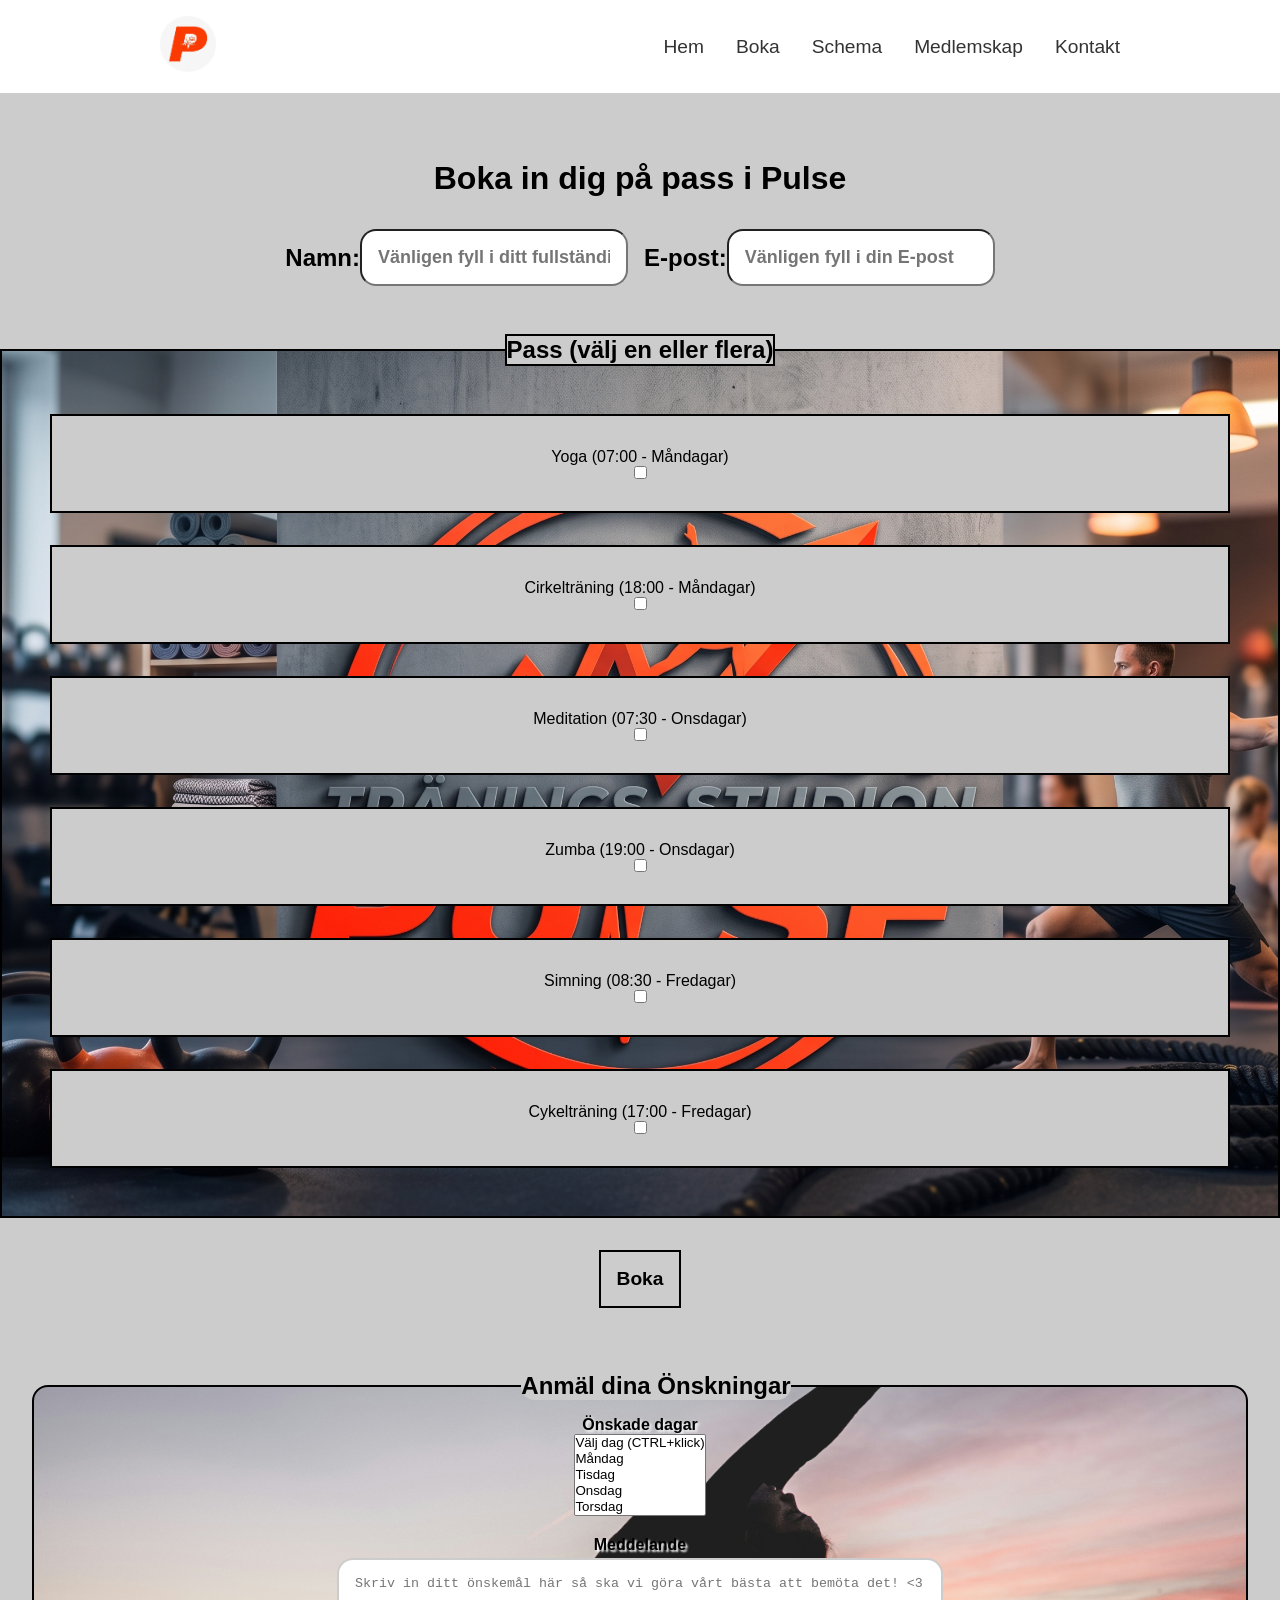
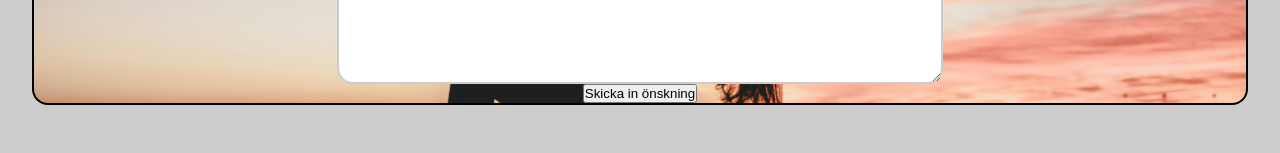
==== commit 6c73e829: "Förenklat boka" ====
--- a/boka.html
+++ b/boka.html
@@ -35,52 +35,41 @@
             <label class="userlable" for="email">E-post:</label>
             <input class="userinput" type="email" id="email" name="email" required placeholder="Vänligen fyll i din E-post">
             </div>
-            <div class="submit">
-                    <fieldset id="ram">
-                        <legend class="ramrubrik">Pass (välj en eller flera)</legend>
-                    <table>
-                        <tbody>
-                            <tr>
-                                <td class="ram-trainingstype">
-                                    <label or="yoga">Yoga (07:00 - Måndagar)</label>
-                                    <input type="checkbox" id="yoga" name="trainingType" value="yoga">
-                                </td>
-                            </tr>
-                            <tr>
-                                <td class="ram-trainingstype">
-                                    <label raining" for="cirkletraining">Cirkelträning (18:00 - Måndagar)</label>
-                                    <input type="checkbox" name="trainingType" id="cirkletraining" value="cirkletraining">
-                                </td>
-                            </tr>
-                            <tr>
-                                <td class="ram-trainingstype">
+                <fieldset id="ram">
+                    <legend class="ramrubrik">Pass (välj en eller flera)</legend>
+                        <div class="trainingtype">
+                            <label for="yoga">Yoga (07:00 - Måndagar)</label>
+                            <input type="checkbox" id="yoga" name="trainingType" value="yoga">
+                        </div>
+
+                        <div class="trainingtype">
+                            <label raining" for="cirkletraining">Cirkelträning (18:00 - Måndagar)</label>
+                            <input type="checkbox" name="trainingType" id="cirkletraining" value="cirkletraining">
+                        </div>
+
+                        <div class="trainingtype">
                             <label for="meditation">Meditation (07:30 - Onsdagar)</label>
                             <input type="checkbox" name="trainingType" id="meditation" value="meditation">
-                                </td>
-                            </tr>
-                            <tr>
-                                <td class="ram-trainingstype">
+                        </div>
+                        
+                        <div class="trainingtype">
                             <label for="zumba">Zumba (19:00 - Onsdagar)</label>
                             <input type="checkbox" name="trainingType" id="zumba" value="zumba">
-                                </td>
-                            </tr>
-                            <tr>
-                                <td class="ram-trainingstype">    
+                        </div>
+
+                        <div class="trainingtype">
                             <label for="simning">Simning (08:30 - Fredagar)</label>
                             <input type="checkbox" name="trainingType" id="simning" value="simning">
-                                </td>
-                            </tr>
-                            <tr>
-                                <td class="ram-trainingstype">   
+                        </div>
+                           
+                        <div class="trainingtype">
                             <label for="cycling">Cykelträning (17:00 - Fredagar)</label>
                             <input type="checkbox" name="trainingType" id="cycling" value="cycling">
-                                </td>
-                            </tr>
-                    </fieldset> 
-                </tbody>  
-            </table> 
-            <button type="submit" class="boka-btn">Boka</button>  
-            </div>
+                        </div>
+                </fieldset> 
+            <div class="boka-form">
+                <button type="submit" class="boka-btn">Boka</button>
+            </div>      
         </form>
         <form action="#" method="post" class="meddelandeform">
             <fieldset id="ram-med">
--- a/assets/styles/boka.css
+++ b/assets/styles/boka.css
@@ -25,18 +25,7 @@
     grid-template-columns: repeat(1, 1fr);
 }
 
-.ram-trainingstype {
-    border: 2px solid black;
-    background-color: #ccc;
-    padding: 2rem;
-    margin: 1rem;
-    display: flex;
-    flex-direction: column;
-    align-items: center;
-    justify-content: center;
-}
-
-.ram-trainingstype:hover{
+.trainingtype:hover{
     background-color: greenyellow;
 }
 
@@ -48,14 +37,6 @@
     border: 2px solid black;
 }
 
-button {
-    border: 2px solid black;
-    background-color: #ccc;
-    padding: 1rem;
-    margin: 1rem;
-    font-weight: bold;
-    font-size: larger;
-}
 
 .user {
     display: flex;
@@ -73,6 +54,15 @@
 .userinput {
     font-size: large;
     font-weight: bold;
+}
+
+.boka-btn {
+    border: 2px solid black;
+    background-color: #ccc;
+    padding: 1rem;
+    margin: 1rem;
+    font-weight: bold;
+    font-size: larger;
 }
 
 .boka-btn:hover {
@@ -81,6 +71,13 @@
     font-size: x-large;
 }
 
+.boka-form {
+    display: flex;
+    flex-direction: column;
+    align-items: center;
+    justify-content: center;
+}
+
 fieldset {
     margin-top: 3rem;
     margin-bottom: 1rem;
@@ -97,10 +94,28 @@
     margin: 1rem;
 }
 
-.submit {
-    display: flex;
-    flex-direction: column;
-}
+/* .submit {
+    border: 2px solid black;
+    background-color: #ccc;
+    padding: 2rem;
+    margin: 1rem;
+    display: flex;
+    flex-direction: column;
+    align-items: center;
+    justify-content: center;
+} */
+
+.trainingtype {
+    border: 2px solid black;
+    background-color: #ccc;
+    padding: 2rem;
+    margin: 1rem;
+    display: flex;
+    flex-direction: column;
+    align-items: center;
+    justify-content: center;
+}
+
 
 .meddelandeform {
     background-color: #ccc;
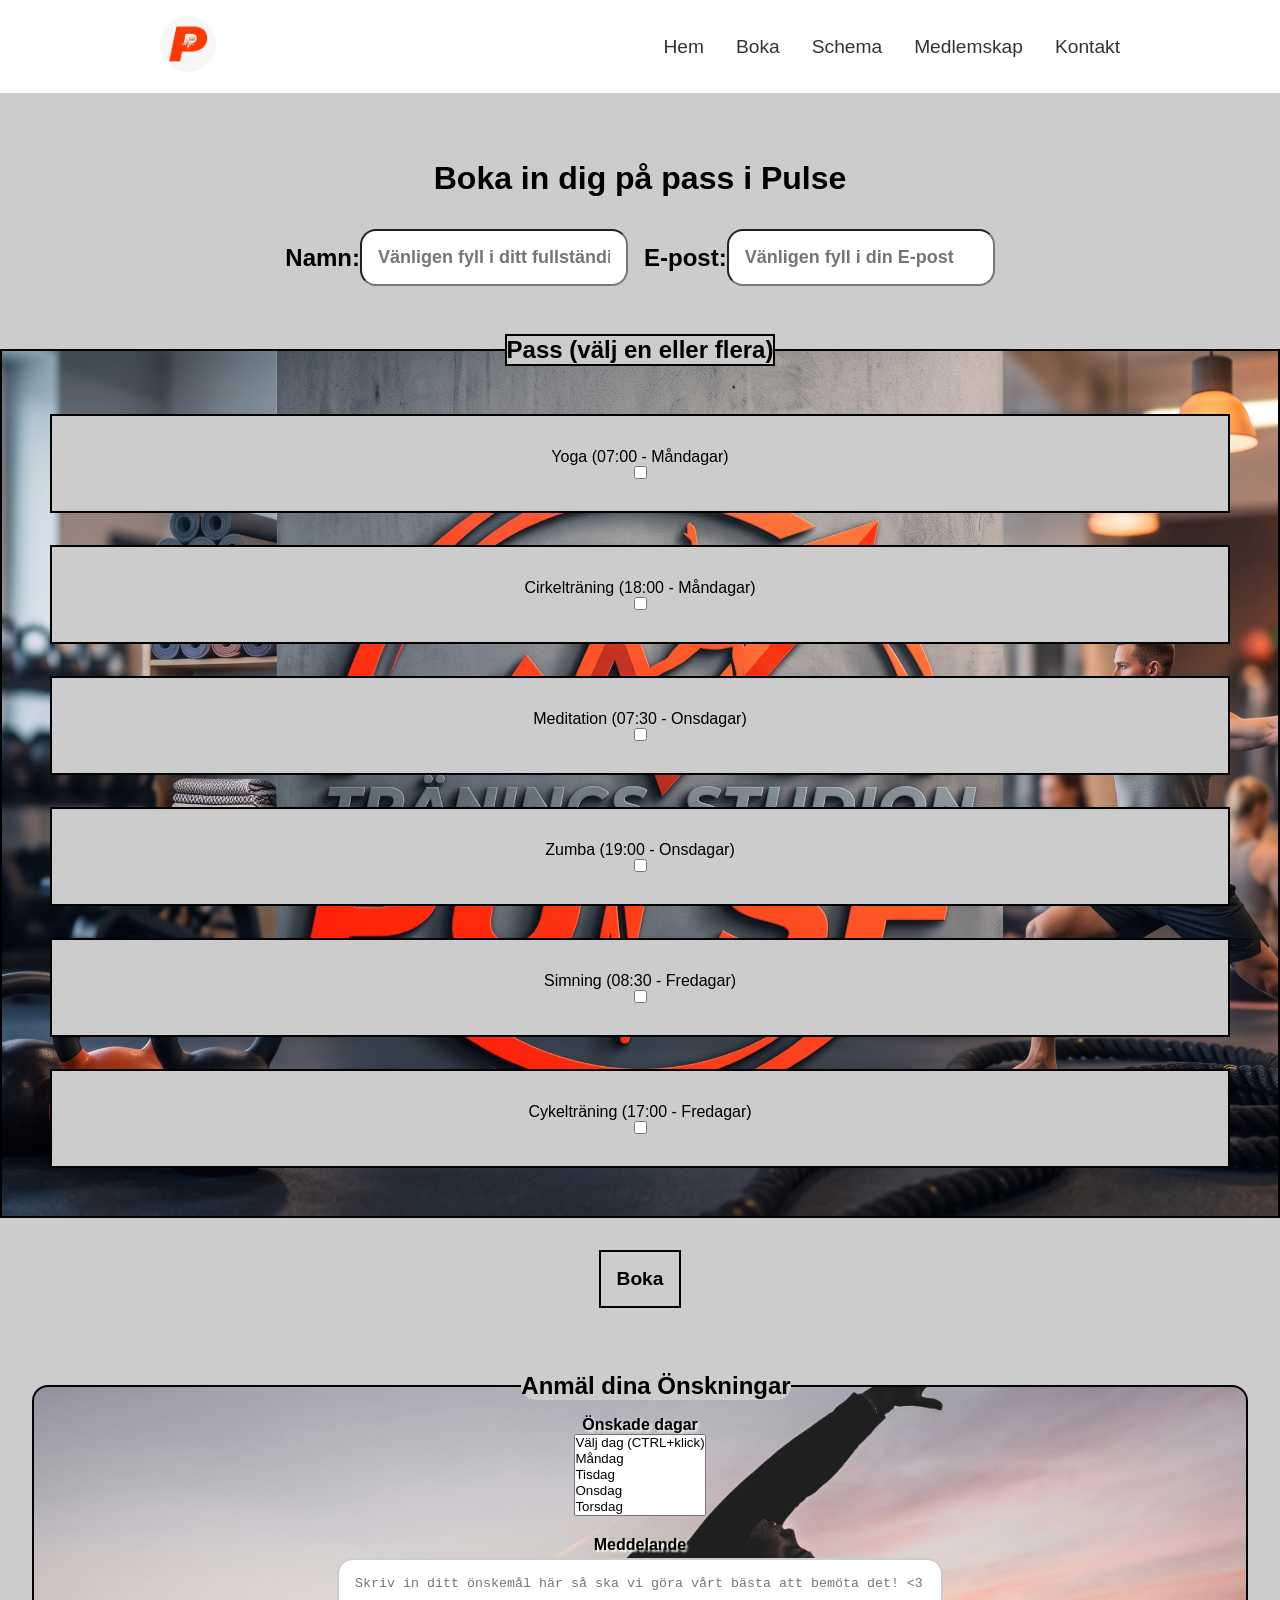
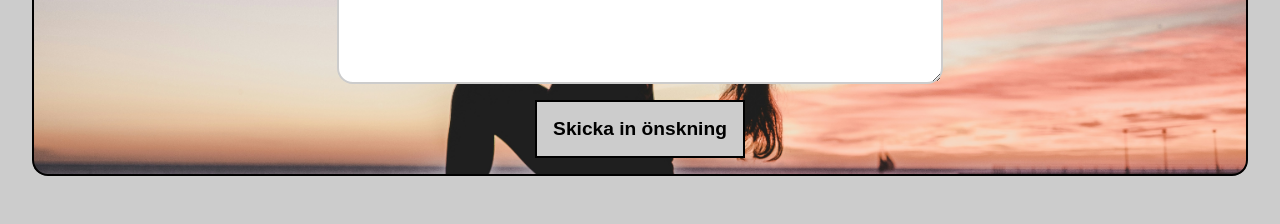
==== commit 15eba0c0: "större med-btn" ====
--- a/boka.html
+++ b/boka.html
@@ -71,6 +71,7 @@
                 <button type="submit" class="boka-btn">Boka</button>
             </div>      
         </form>
+        <footer>
         <form action="#" method="post" class="meddelandeform">
             <fieldset id="ram-med">
             <legend class="med-legend">Anmäl dina Önskningar</legend>
@@ -87,8 +88,11 @@
             </div>
             <label id="med-label" for="meddelande">Meddelande</label>
             <textarea id="meddelande" name="meddelande" rows="6" placeholder="Skriv in ditt önskemål här så ska vi göra vårt bästa att bemöta det! <3"></textarea>
-            <button type="submit" id="med-btn">Skicka in önskning</button>
-            </fieldset>
+            <div class="med-form-btn">
+                <button type="submit" id="med-btn">Skicka in önskning</button>
+            </div>
+            </footer>          
+        </fieldset>
         </form>
     </main>
 </body>
--- a/assets/styles/boka.css
+++ b/assets/styles/boka.css
@@ -163,9 +163,24 @@
     border-radius: 1rem;
 }
 
+#med-btn {
+    border: 2px solid black;
+    background-color: #ccc;
+    padding: 1rem;
+    margin: 1rem;
+    font-weight: bold;
+    font-size: larger;
+}
 #med-btn:hover {
     background-color: greenyellow;
     border: none;
+}
+
+#med-form-btn {
+    display: flex;
+    flex-direction: column;
+    align-items: center;
+    justify-content: center;
 }
 
 #med-text {
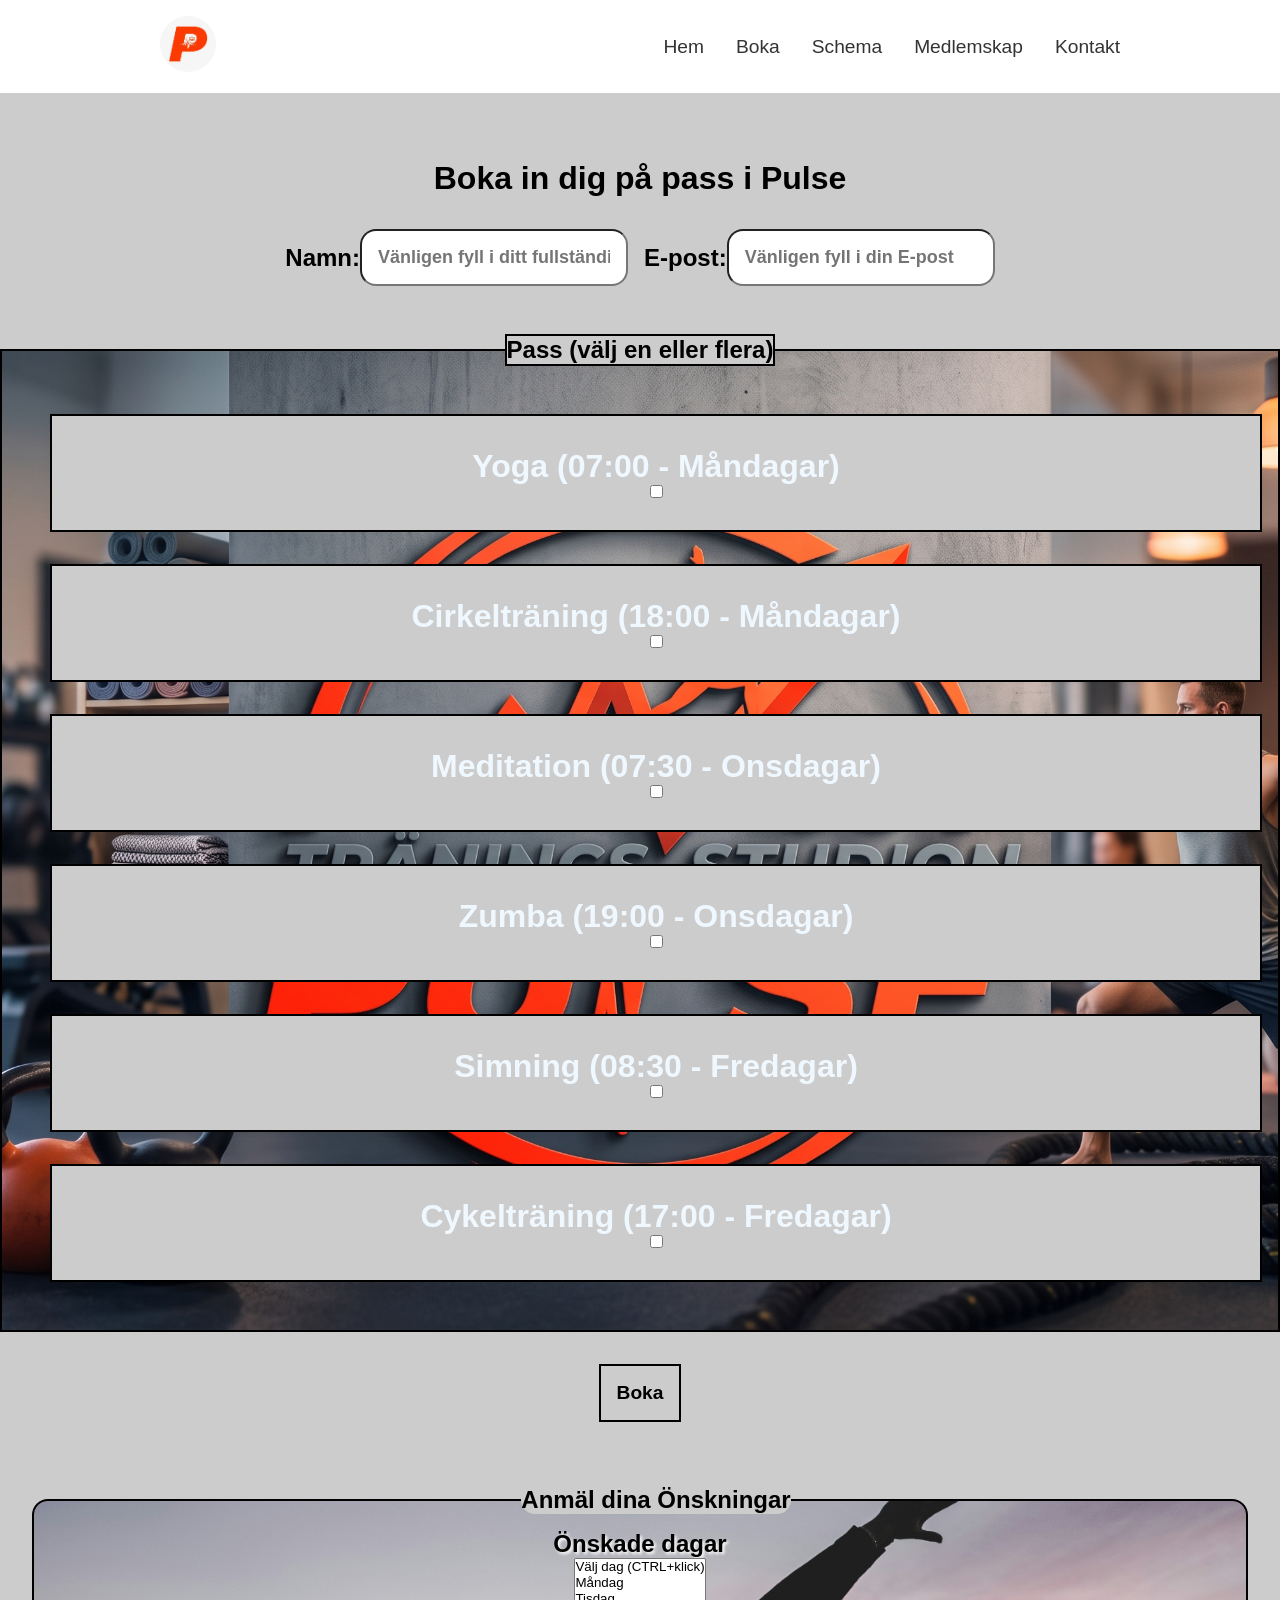
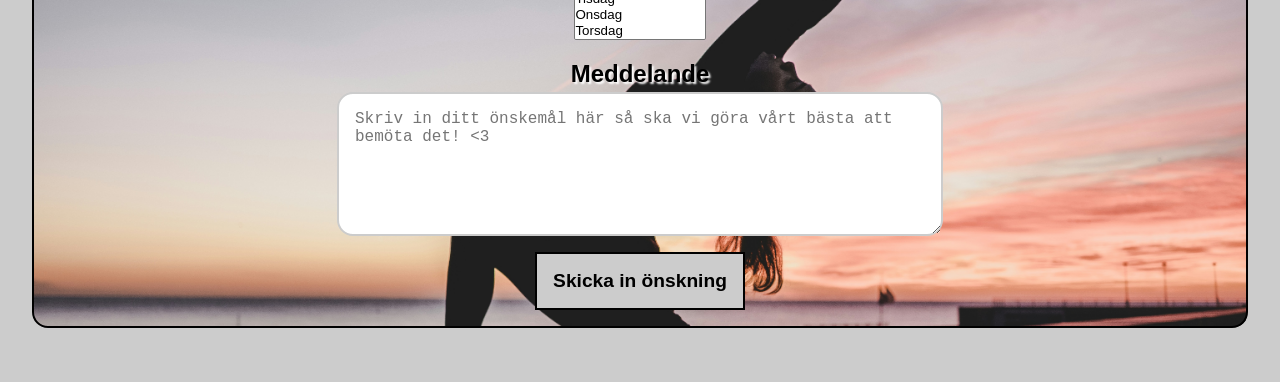
==== commit ef6425c4: "semantik och effektivisering av kod" ====
--- a/boka.html
+++ b/boka.html
@@ -37,10 +37,11 @@
             </div>
                 <fieldset id="ram">
                     <legend class="ramrubrik">Pass (välj en eller flera)</legend>
-                        <div class="trainingtype">
-                            <label for="yoga">Yoga (07:00 - Måndagar)</label>
-                            <input type="checkbox" id="yoga" name="trainingType" value="yoga">
-                        </div>
+                    
+                    <div class="trainingtype">
+                        <label for="yoga">Yoga (07:00 - Måndagar)</label>
+                        <input type="checkbox" id="yoga" name="trainingType" value="yoga">
+                    </div>
 
                         <div class="trainingtype">
                             <label raining" for="cirkletraining">Cirkelträning (18:00 - Måndagar)</label>
--- a/assets/styles/boka.css
+++ b/assets/styles/boka.css
@@ -15,18 +15,34 @@
     align-items: center;
     justify-content: center;
 }
+
 #ram {
     border: 2px solid black;
+    padding: 2rem;
+    display: grid;
+    grid-template-columns: repeat(1, 1fr);
     background-image: url(../images/medlemskap/header.jpg);
     background-size: cover;
     background-position: center;
-    padding: 2rem;
-    display: grid;
-    grid-template-columns: repeat(1, 1fr);
 }
 
 .trainingtype:hover{
     background-color: greenyellow;
+}
+
+.trainingtype {
+    border: 2px solid black;
+    background-color: #ccc;
+    padding: 2rem;
+    margin: 1rem;
+    display: flex;
+    flex-direction: column;
+    align-items: center;
+    justify-content: center;
+    width: 100%;
+    font-size: xx-large;
+    font-weight: bold;
+    color: aliceblue;
 }
 
 .ramrubrik {
@@ -93,29 +109,6 @@
     background-color: #ccc;
     margin: 1rem;
 }
-
-/* .submit {
-    border: 2px solid black;
-    background-color: #ccc;
-    padding: 2rem;
-    margin: 1rem;
-    display: flex;
-    flex-direction: column;
-    align-items: center;
-    justify-content: center;
-} */
-
-.trainingtype {
-    border: 2px solid black;
-    background-color: #ccc;
-    padding: 2rem;
-    margin: 1rem;
-    display: flex;
-    flex-direction: column;
-    align-items: center;
-    justify-content: center;
-}
-
 
 .meddelandeform {
     background-color: #ccc;
@@ -161,6 +154,7 @@
     padding: 1rem;
     border: 2px solid #ccc;
     border-radius: 1rem;
+    font-size: large;
 }
 
 #med-btn {
@@ -216,44 +210,11 @@
     margin-top: 1rem;
     text-shadow: 2px 2px 2px white;
     font-weight: bold;
+    font-size: x-large;
 }
 
 #dag-label {
     font-weight: bold;
     text-shadow: 2px 2px 3px white;
-}
-
-/* .simning {
-    background-image: url(../images/simning.png);
-    background-size: auto;
-    background-position: center;
-    font-weight: bold;
-    padding: 2rem;
-    margin: 1rem;
-    display: flex;
-    flex-direction: column;
-    align-items: center;
-    justify-content: center;
-}
-
-#simning {
-    background-color: lightpink;
-} */
-
-/* 
-.cycling {
-    background-image: url(../images/cycling.png);
-    background-size: contain;
-    background-position: center;
-    font-weight: bold;
-    padding: 2rem;
-    margin: 1rem;
-    display: flex;
-    flex-direction: column;
-    align-items: center;
-    justify-content: center;
-}
-
-#cycling {
-    background-color: lightpink;
-}  */+    font-size: x-large;
+}
